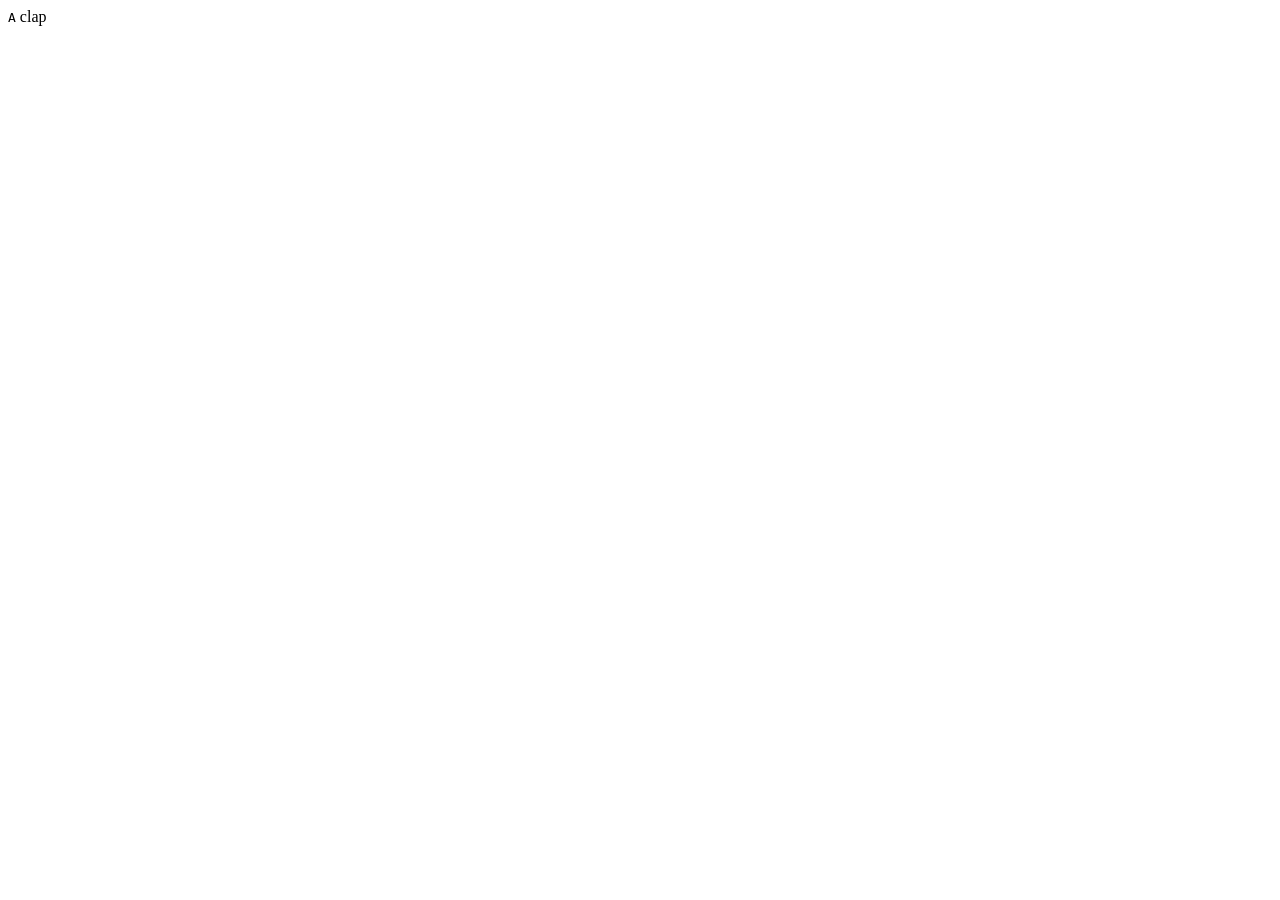
==== index.html @ 11daa392 "first commit" ====
<!DOCTYPE html>
<html lang="en">
<head>
    <meta charset="UTF-8">
    <meta name="viewport" content="width=device-width, initial-scale=1.0">
    <meta http-equiv="X-UA-Compatible" content="ie=edge">
    <link rel="stylesheet" href="style.css">
    <title>Javascript30: Drumkit</title>
</head>
<body>
    <div class="keys"> 
        <!--repeat below div expansion to complete number of drum sounds.
            data-key not a standard html element-->
        <div data-key = "65" class="key">
            <kbd>A</kbd>
            <span class="sound">clap</span>
        </div>
    


        
    </div>
    
    <!-- Sound source need adding, for each drum key   -->
    <audio data-key = "65" src=""></audio>
    
    <script src="script."></script>
</body>
</html>
---- style.css ----
/*will add CSS on next commit*/
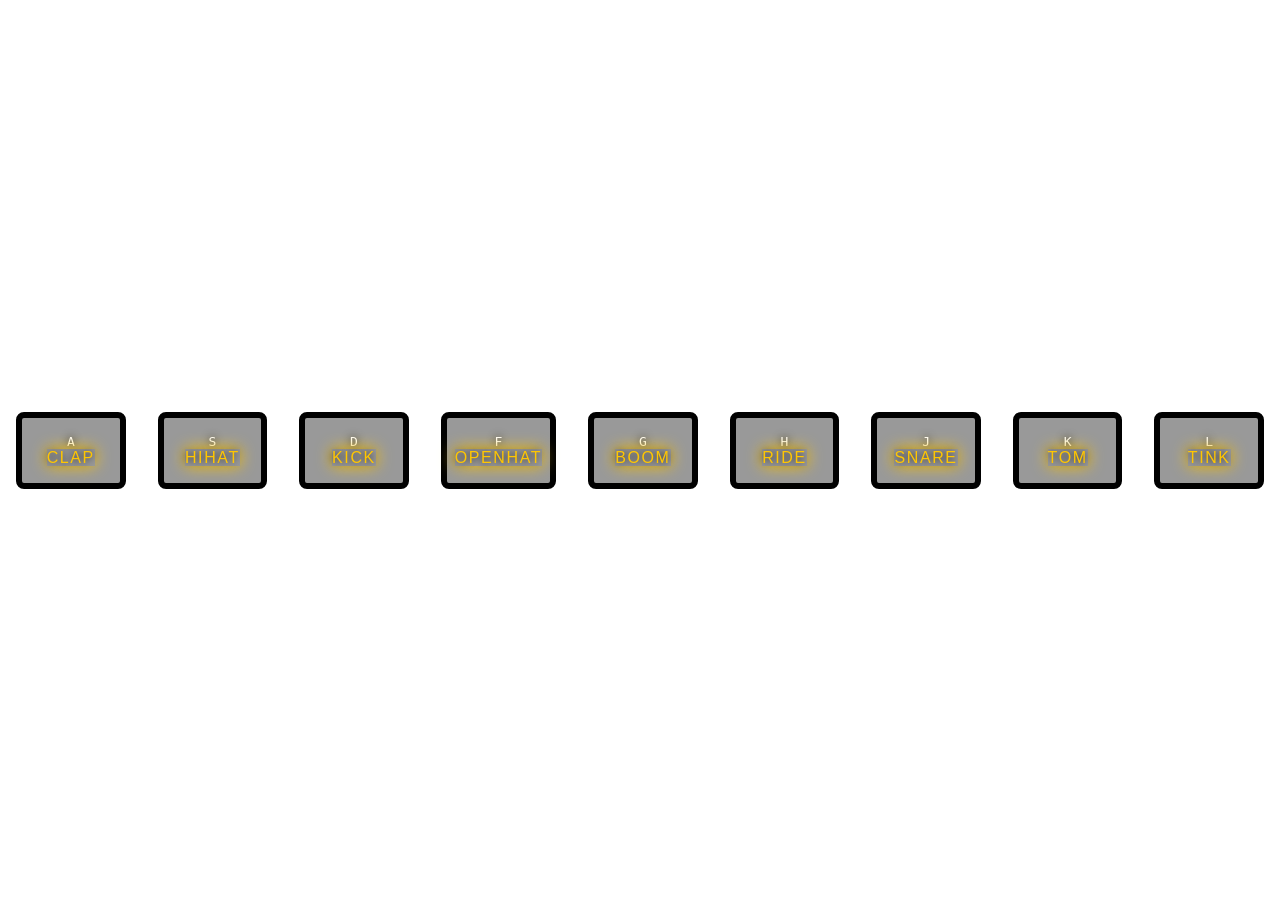
==== commit dd6b37d9: "updated HTML and CSS" ====
--- a/index.html
+++ b/index.html
@@ -8,22 +8,58 @@
     <title>Javascript30: Drumkit</title>
 </head>
 <body>
-    <div class="keys"> 
-        <!--repeat below div expansion to complete number of drum sounds.
-            data-key not a standard html element-->
+    <!--Main div created for drum section. Individual divs for each drum element-->
+    <div class="keys">
+        <!--data-key not standard element; kdb a phrase tag, used for keyboard input-->
         <div data-key = "65" class="key">
             <kbd>A</kbd>
             <span class="sound">clap</span>
         </div>
-    
+        <div data-key = "83" class="key">
+            <kbd>S</kbd>
+            <span class="sound">HiHat</span>
+        </div>
+        <div data-key = "68" class="key">
+            <kbd>D</kbd>
+            <span class="sound">Kick</span>
+        </div>
+        <div data-key = "70" class="key">
+            <kbd>F</kbd>
+            <span class="sound">Openhat</span>
+        </div>
+        <div data-key = "71" class="key">
+            <kbd>G</kbd>
+            <span class="sound">Boom</span>
+        </div>
+        <div data-key = "72" class="key">
+            <kbd>H</kbd>
+            <span class="sound">Ride</span>
+        </div>
+        <div data-key = "74" class="key">
+            <kbd>J</kbd>
+            <span class="sound">Snare</span>
+        </div>
+        <div data-key = "75" class="key">
+            <kbd>K</kbd>
+            <span class="sound">Tom</span>
+        </div>
+        <div data-key = "76" class="key">
+            <kbd>L</kbd>
+            <span class="sound">Tink</span>
+        </div>
+    </div>
 
-
-        
-    </div>
-    
     <!-- Sound source need adding, for each drum key   -->
     <audio data-key = "65" src=""></audio>
-    
+    <audio data-key = "83" src=""></audio>
+    <audio data-key = "68" src=""></audio>
+    <audio data-key = "70" src=""></audio>
+    <audio data-key = "71" src=""></audio>
+    <audio data-key = "72" src=""></audio>
+    <audio data-key = "74" src=""></audio>
+    <audio data-key = "75" src=""></audio>
+    <audio data-key = "76" src=""></audio>
+
     <script src="script."></script>
 </body>
 </html>
--- a/style.css
+++ b/style.css
@@ -1 +1,50 @@
-/*will add CSS on next commit*/+html {
+    font: 10px;
+    background: url(http://i.imgur.com/b9r5sEL.jpg) bottom center;
+    background-size: cover;
+}
+body,html {
+    margin: 0;
+    padding: 0;
+    font-family: sans-serif;
+}
+.keys {
+    display: flex;
+    flex: 1;
+    min-height: 100vh;
+    align-items: center;
+    justify-content: center;
+}
+.key {
+    border: 0.4rem solid black;
+    border-radius: .5rem;
+    margin: 1rem;
+    font: 1.5rem;
+    padding: 1rem 0.5rem;
+    transition: all .07s ease;
+    width: 10rem;
+    text-align: center;
+    color:white;
+    background: rgba(0,0,0,0.4);
+    text-shadow: 0 0 .5rem black;
+}
+.playing {
+    transform: scale(1.1);
+    border-color: #ffc600;
+    box-shadow: 0 0 1rem #ffc600;
+}
+.sound {
+    transform: scale(1.1);
+    border-color: #ffc600;
+    box-shadow: 0 0 1rem #ffc600;
+}
+kbd {
+    display: block;
+    font: 4rem;
+}
+.sound {
+    font: 1.2rem;
+    text-transform: uppercase;
+    letter-spacing: .1rem;
+    color: #ffc600;
+}
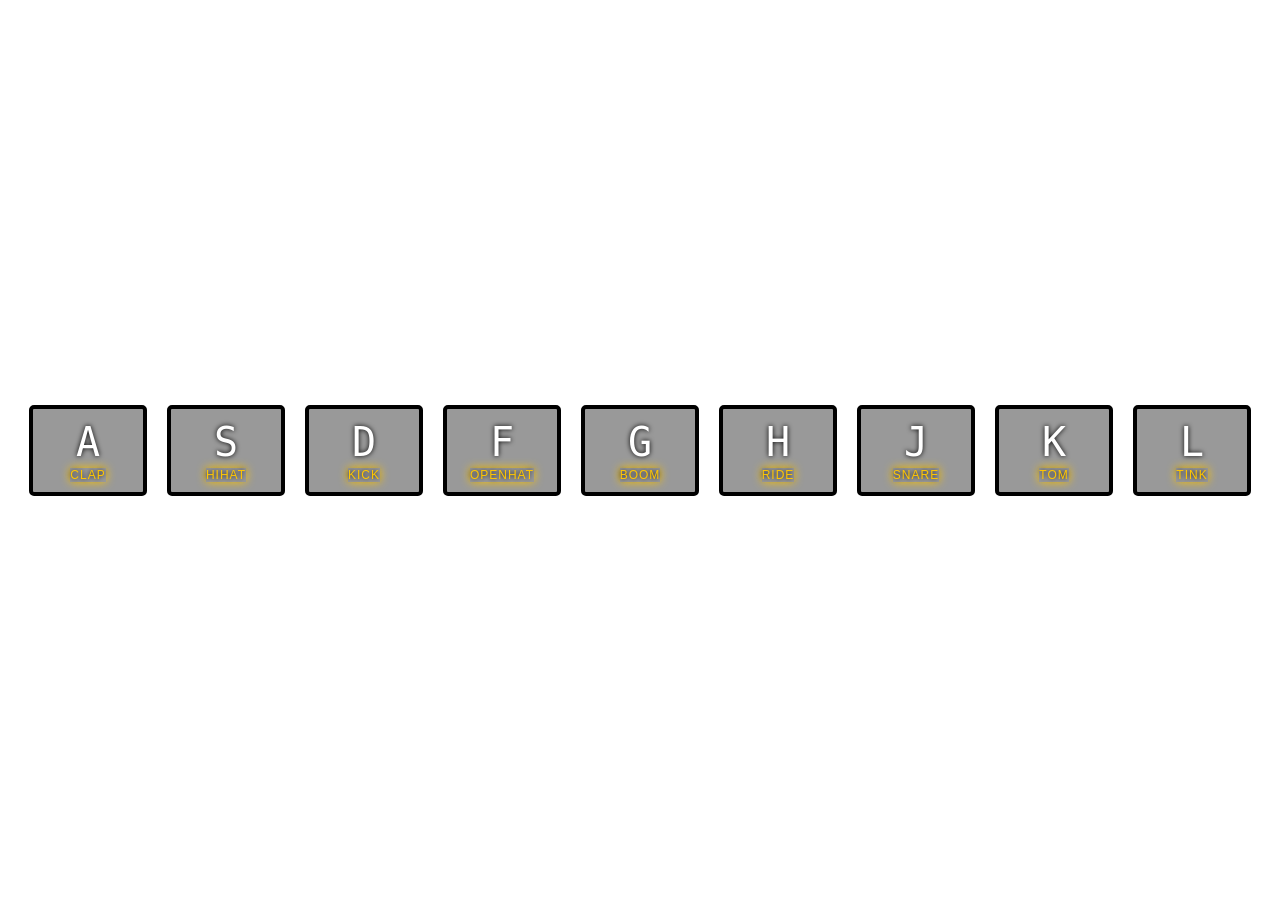
==== commit eec27a0b: "sounds, html update, css tweak" ====
--- a/index.html
+++ b/index.html
@@ -50,16 +50,16 @@
     </div>
 
     <!-- Sound source need adding, for each drum key   -->
-    <audio data-key = "65" src=""></audio>
-    <audio data-key = "83" src=""></audio>
-    <audio data-key = "68" src=""></audio>
-    <audio data-key = "70" src=""></audio>
-    <audio data-key = "71" src=""></audio>
-    <audio data-key = "72" src=""></audio>
-    <audio data-key = "74" src=""></audio>
-    <audio data-key = "75" src=""></audio>
-    <audio data-key = "76" src=""></audio>
+    <audio data-key = "65" src="sound/clap.wav"></audio>
+    <audio data-key = "83" src="sound/hihat.wav"></audio>
+    <audio data-key = "68" src="sound/kick.wav"></audio>
+    <audio data-key = "70" src="sound/openhat.wav"></audio>
+    <audio data-key = "71" src="sound/boom.wav"></audio>
+    <audio data-key = "72" src="sound/ride.wav"></audio>
+    <audio data-key = "74" src="sound/snare.wav"></audio>
+    <audio data-key = "75" src="sound/tom.wav"></audio>
+    <audio data-key = "76" src="sound/tink.wav"></audio>
 
-    <script src="script."></script>
+    <script type="text/javascript" src="script.js"></script>
 </body>
 </html>
--- a/style.css
+++ b/style.css
@@ -1,5 +1,5 @@
 html {
-    font: 10px;
+    font-size: 10px;
     background: url(http://i.imgur.com/b9r5sEL.jpg) bottom center;
     background-size: cover;
 }
@@ -19,7 +19,7 @@
     border: 0.4rem solid black;
     border-radius: .5rem;
     margin: 1rem;
-    font: 1.5rem;
+    font-size: 1.5rem;
     padding: 1rem 0.5rem;
     transition: all .07s ease;
     width: 10rem;
@@ -40,10 +40,10 @@
 }
 kbd {
     display: block;
-    font: 4rem;
+    font-size: 4rem;
 }
 .sound {
-    font: 1.2rem;
+    font-size: 1.2rem;
     text-transform: uppercase;
     letter-spacing: .1rem;
     color: #ffc600;
